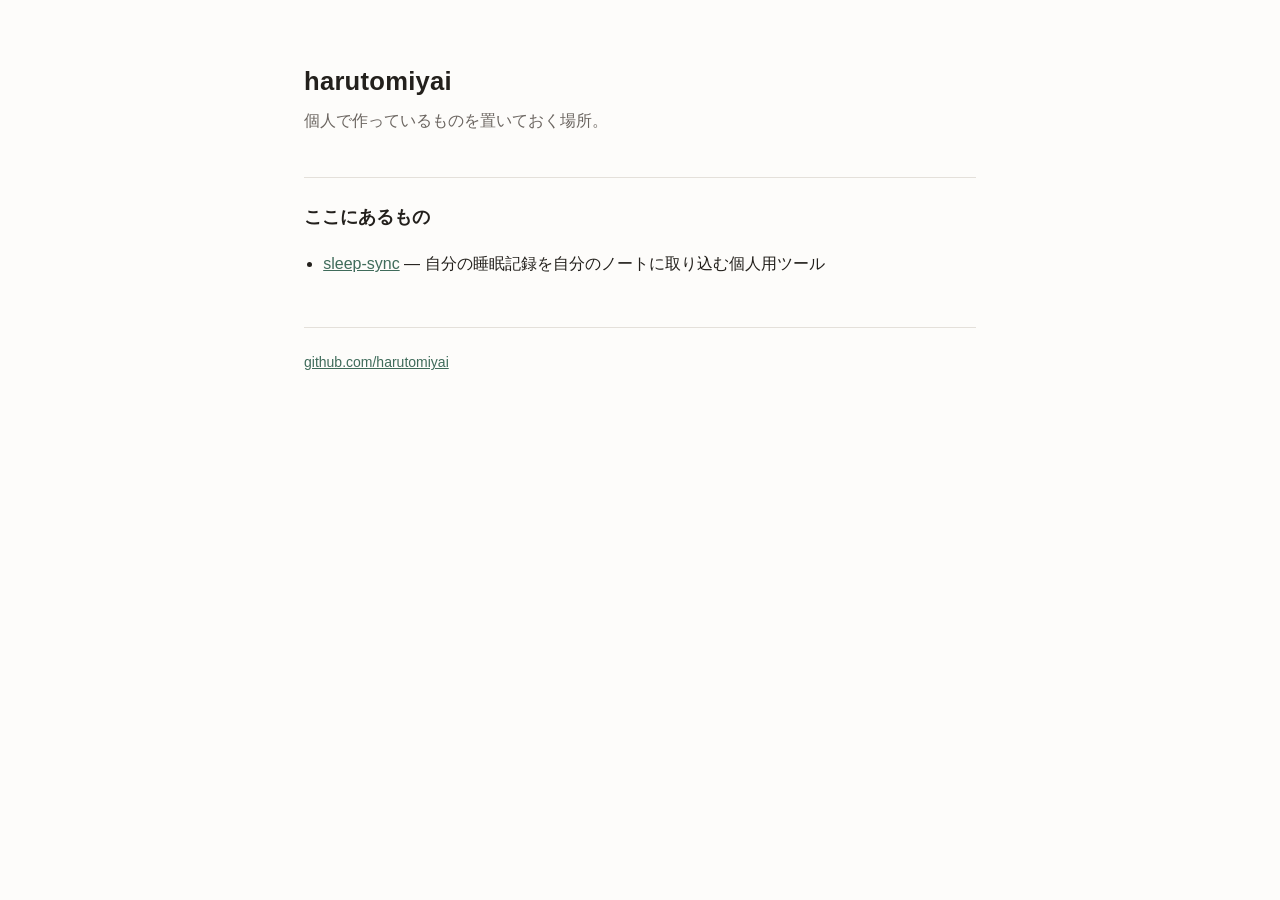
==== index.html @ 8e8d3d53 "個人ページと sleep-sync の規約ページを置く" ====
<!doctype html>
<html lang="ja">
<meta charset="utf-8">
<meta name="viewport" content="width=device-width, initial-scale=1">
<title>harutomiyai</title>
<link rel="stylesheet" href="/style.css">
<main>
  <h1>harutomiyai</h1>
  <p class="lede">個人で作っているものを置いておく場所。</p>
  <h2>ここにあるもの</h2>
  <ul>
    <li><a href="/sleep-sync/">sleep-sync</a> — 自分の睡眠記録を自分のノートに取り込む個人用ツール</li>
  </ul>
  <p class="meta"><a href="https://github.com/harutomiyai">github.com/harutomiyai</a></p>
</main>
---- style.css ----
:root {
  --bg: #fdfcfa;
  --fg: #23201c;
  --muted: #6b6560;
  --rule: #e4e0da;
  --link: #3f6b5a;
}
@media (prefers-color-scheme: dark) {
  :root {
    --bg: #17191a;
    --fg: #e8e5e0;
    --muted: #9a948c;
    --rule: #2e3133;
    --link: #8fc4ac;
  }
}
* { box-sizing: border-box; }
body {
  background: var(--bg);
  color: var(--fg);
  font-family: -apple-system, BlinkMacSystemFont, "Hiragino Sans", "Noto Sans JP", sans-serif;
  line-height: 1.85;
  margin: 0;
  padding: 4rem 16px 6rem;
  font-size: 16px;
  -webkit-text-size-adjust: 100%;
}
main { max-width: 42rem; margin: 0 auto; }
h1 { font-size: 1.6rem; line-height: 1.4; margin: 0 0 .4rem; letter-spacing: .01em; }
h2 { font-size: 1.1rem; margin: 2.6rem 0 .6rem; padding-top: 1.4rem; border-top: 1px solid var(--rule); }
p, li { color: var(--fg); }
ul { padding-left: 1.2rem; }
li { margin: .3rem 0; }
a { color: var(--link); }
.lede { color: var(--muted); margin: 0 0 2rem; }
.meta { color: var(--muted); font-size: .875rem; margin-top: 3rem; padding-top: 1.4rem; border-top: 1px solid var(--rule); }
code { background: var(--rule); padding: .1em .4em; border-radius: 3px; font-size: .9em; }
nav { margin-bottom: 2.5rem; font-size: .875rem; }
nav a { margin-right: 1rem; }
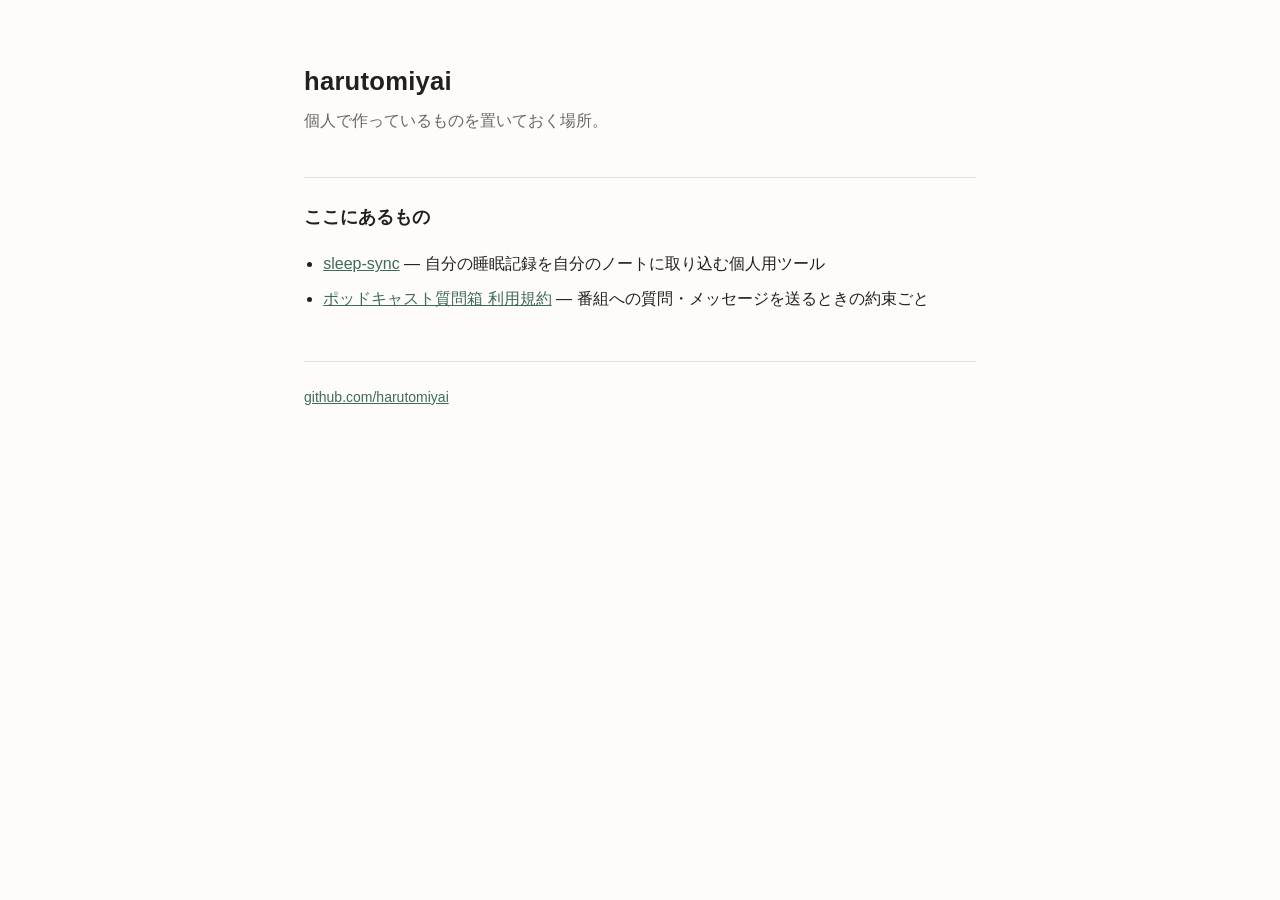
==== commit f318c868: "ポッドキャスト質問箱の利用規約ページを置く Co-Authored-By: Claude Opus 5.5 <noreply@anthropic.com> Claude-Session: https:" ====
--- a/index.html
+++ b/index.html
@@ -10,6 +10,7 @@
   <h2>ここにあるもの</h2>
   <ul>
     <li><a href="/sleep-sync/">sleep-sync</a> — 自分の睡眠記録を自分のノートに取り込む個人用ツール</li>
+    <li><a href="/podcast/terms.html">ポッドキャスト質問箱 利用規約</a> — 番組への質問・メッセージを送るときの約束ごと</li>
   </ul>
   <p class="meta"><a href="https://github.com/harutomiyai">github.com/harutomiyai</a></p>
 </main>
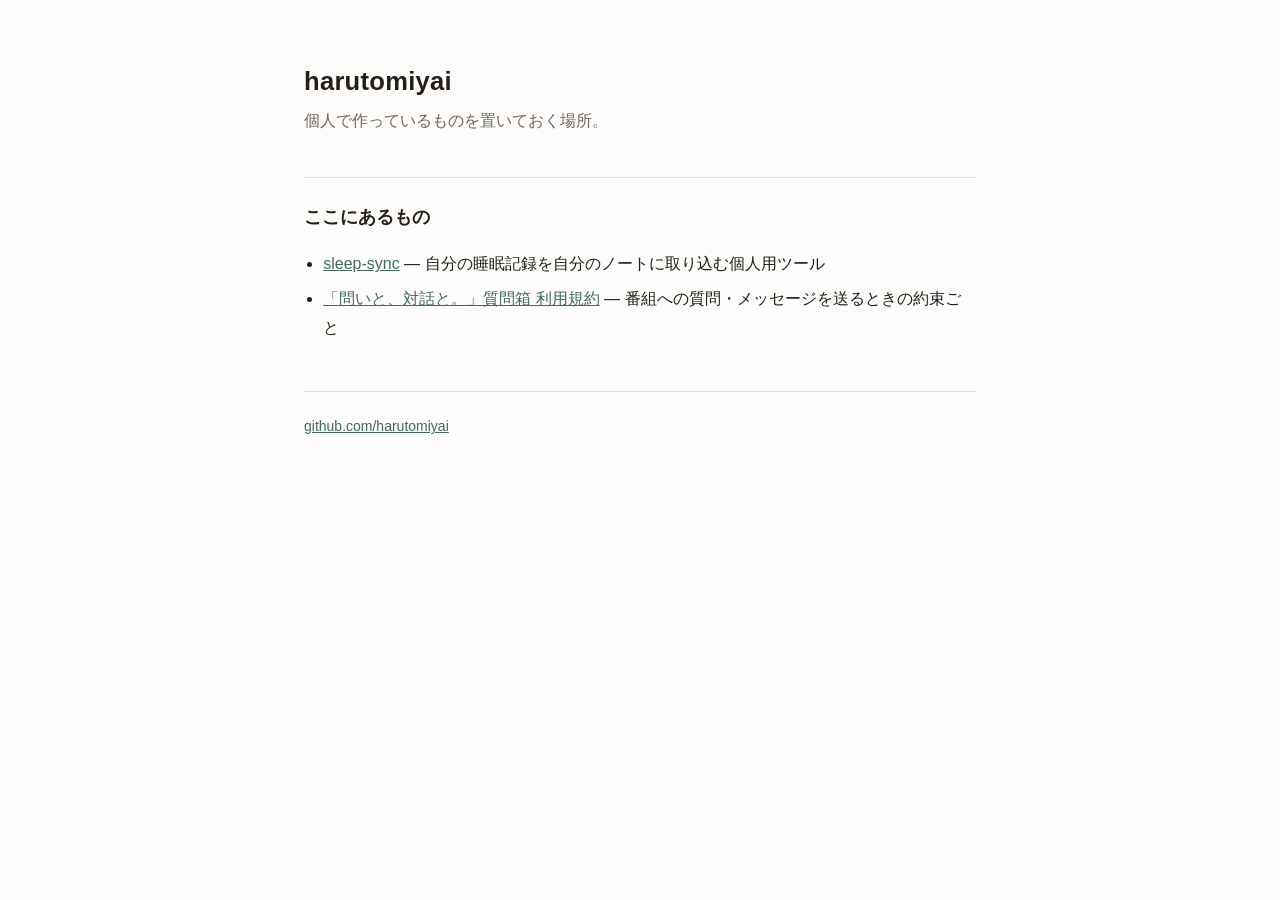
==== commit a5e2f9b8: "質問箱の規約に番組名と問い合わせ先メールを入れる Co-Authored-By: Claude Opus 5.5 <noreply@anthropic.com> Claude-Session: htt" ====
--- a/index.html
+++ b/index.html
@@ -10,7 +10,7 @@
   <h2>ここにあるもの</h2>
   <ul>
     <li><a href="/sleep-sync/">sleep-sync</a> — 自分の睡眠記録を自分のノートに取り込む個人用ツール</li>
-    <li><a href="/podcast/terms.html">ポッドキャスト質問箱 利用規約</a> — 番組への質問・メッセージを送るときの約束ごと</li>
+    <li><a href="/podcast/terms.html">「問いと、対話と。」質問箱 利用規約</a> — 番組への質問・メッセージを送るときの約束ごと</li>
   </ul>
   <p class="meta"><a href="https://github.com/harutomiyai">github.com/harutomiyai</a></p>
 </main>
